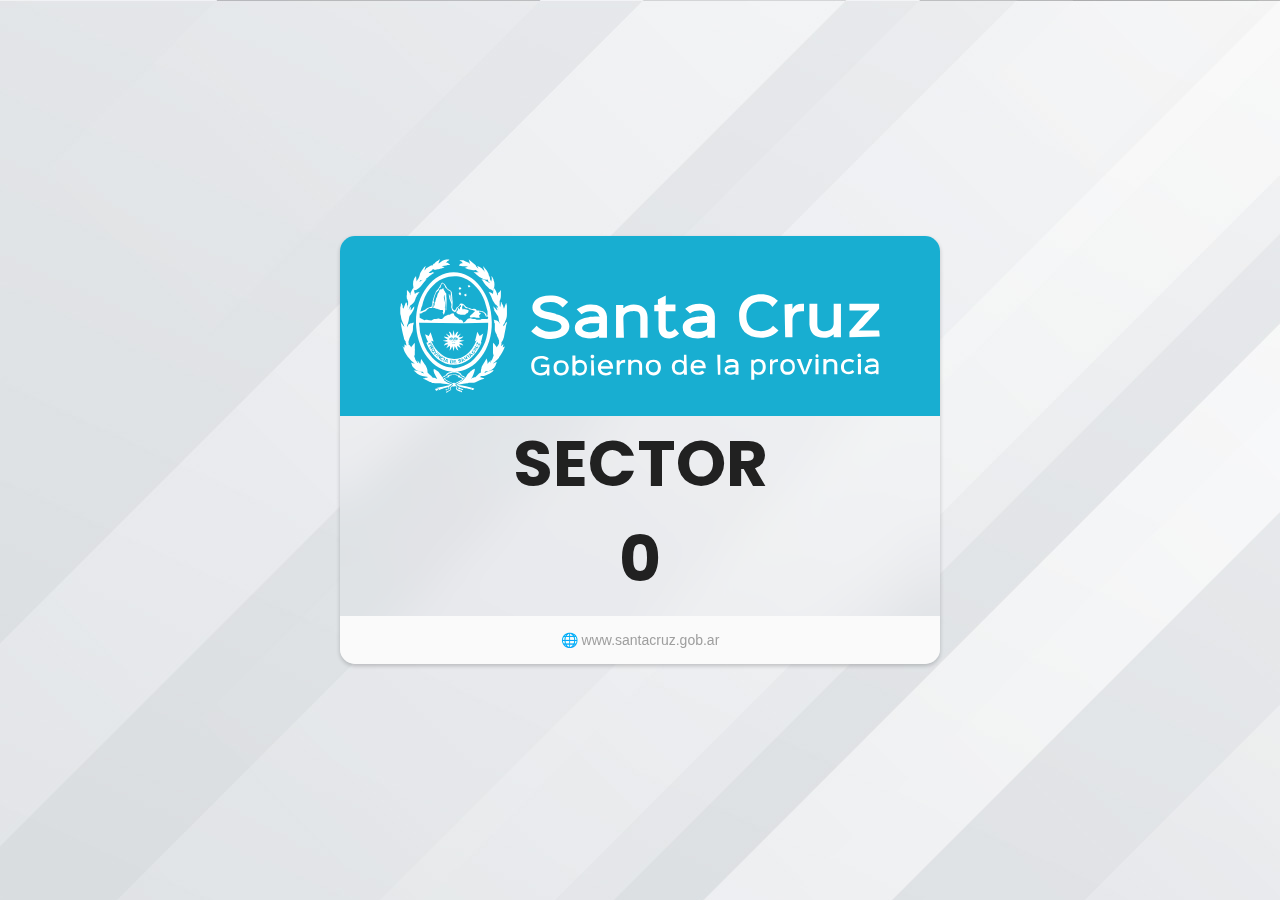
==== index.html @ 6b301214 "Primera version de html para QR de sectorización" ====
<!DOCTYPE html>
<html lang="en">
<head>
    <meta charset="UTF-8">
    <meta http-equiv="X-UA-Compatible" content="IE=edge">
    <meta name="viewport" content="width=device-width, initial-scale=1.0">
    <title>ID CARNETS | Gobierno de Santa Cruz</title>
    <link rel="stylesheet" href="./css/style.css">
</head>
<body>
    <main class="containerPadre">
        <div class="container">
            <div class="card">
                <div class="banner"></div>
                <div class="content">
                    <H3>SECTOR</H3>
                    <H3>0</H3>
                </div>
                <div>
                    <ul>
                        <a href="https://www.santacruz.gob.ar/">🌐 www.santacruz.gob.ar</a>
                    </ul>
            </div>
        </div>
    </main>
</body>
</html>
---- css/style.css ----
@import url("https://fonts.googleapis.com/css2?family=Poppins:wght@700&display=swap");
/*- - - - - - B O D Y  - - - - - */
*{
	margin: 0px;
	padding: 0px;
}

body{
	background-image: url(../img/bg2.jpg);
	background-repeat: no-repeat;
	background-position: fixed;
	height: 100vh;
	width: 100vw;
	-webkit-font-smoothing: antialiased;
	-moz-osx-font-smoothing: grayscale;
}

/*- - - - - - C O N T A C T - C A R D S - - - - - */
.containerPadre{
	height: 100vh;
	width: 100vw;
	display: flex;
	flex-wrap: wrap;
	justify-content: center;
	align-items: center;
}
.container{
	display: flex;
	justify-content: center;
	align-items: center;
	flex-wrap: wrap;
}
.card{
	display: flex;
	flex-direction: column;
	justify-content: space-between;
	backdrop-filter: blur(20px);
	transition: 0.5s ease;
	width: 52vw;
	max-width: 600px;
	border-radius: 15px;
	box-shadow: 0 2px 4px rgba(0,0,0,0.2);
	text-align: center;
}
.banner{
	background-image: url(../img/logo.svg);
	background-repeat: no-repeat;
	background-position: center;
	background-size: 80%;
	background-color: #18AED1;
	height:20vh;
	min-height: 150px;
	border-radius: 15px 15px 0px 0px;
}
/*- - - - - - T E X T O S - - - - - */
h3{
	font-family: 'Poppins', sans-serif;
	font-size: 5vw;
	color: #212121;
}
a{
	display: block;
	padding: 5px 0px;
	font-size: 14px;
	color: #9E9E9E;
	text-decoration: none;
}
a:hover{
	background-color: #FAFAFA;
	color: inherit;
}
ul{
	margin-top: 10px;
	padding: 15px 0px;
	background-color: #FAFAFA;
	border-radius: 0 0 15px 15px;
}
ul a{
	display: inline;
	margin-right: 10px;
}

ul a:last-of-type{
		margin-right: 0px;
}
ul a i:hover{
	transform: scale(1.5);
}
a, i{
	font-family: 'Roboto', sans-serif;
	font-weight: lighter;
	-webkit-transition: .1s ease-in-out;
	transition: .1s ease-in-out;
}
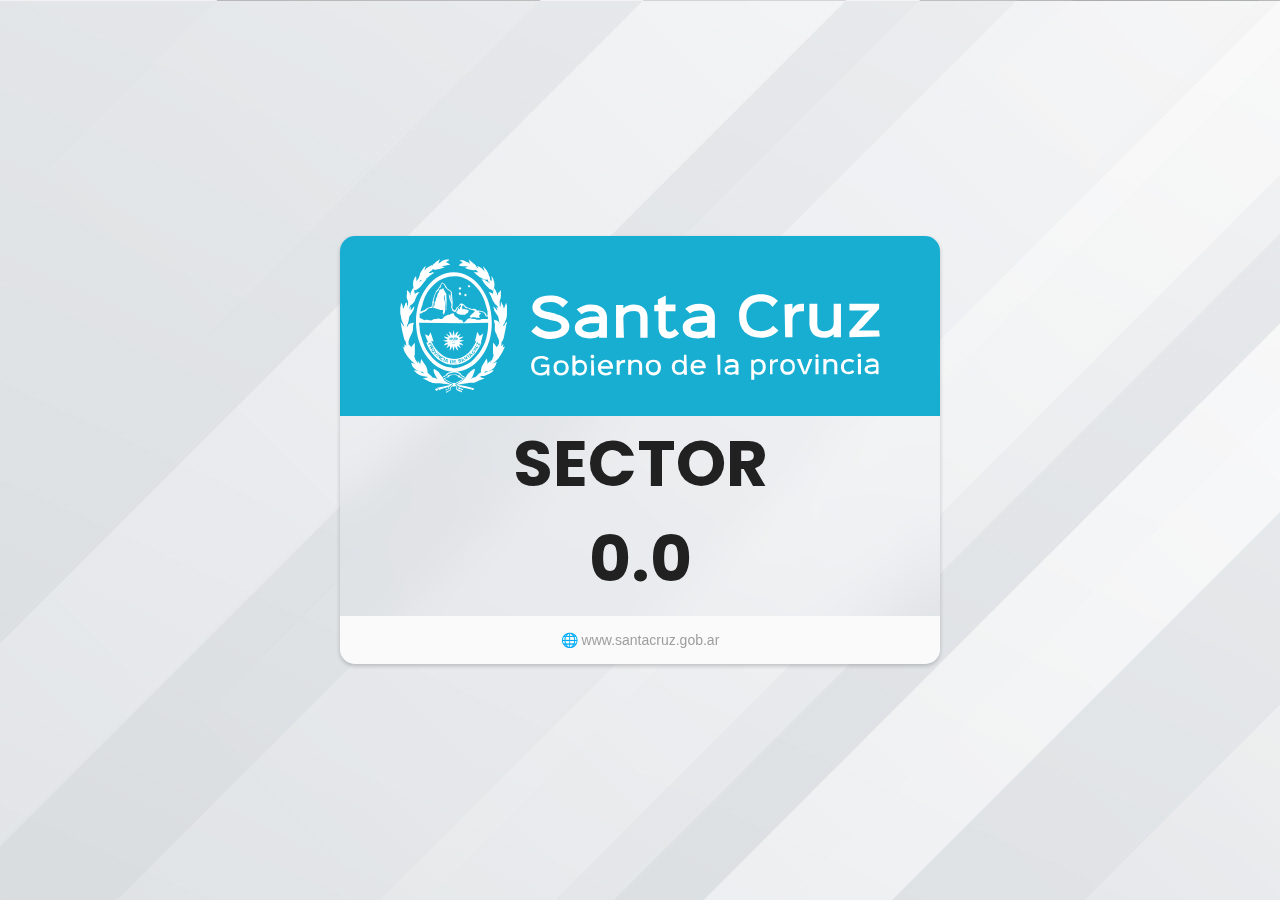
==== commit 0f5623b8: "Modificacion al index.html" ====
--- a/index.html
+++ b/index.html
@@ -14,7 +14,7 @@
                 <div class="banner"></div>
                 <div class="content">
                     <H3>SECTOR</H3>
-                    <H3>0</H3>
+                    <H3>0.0</H3>
                 </div>
                 <div>
                     <ul>
